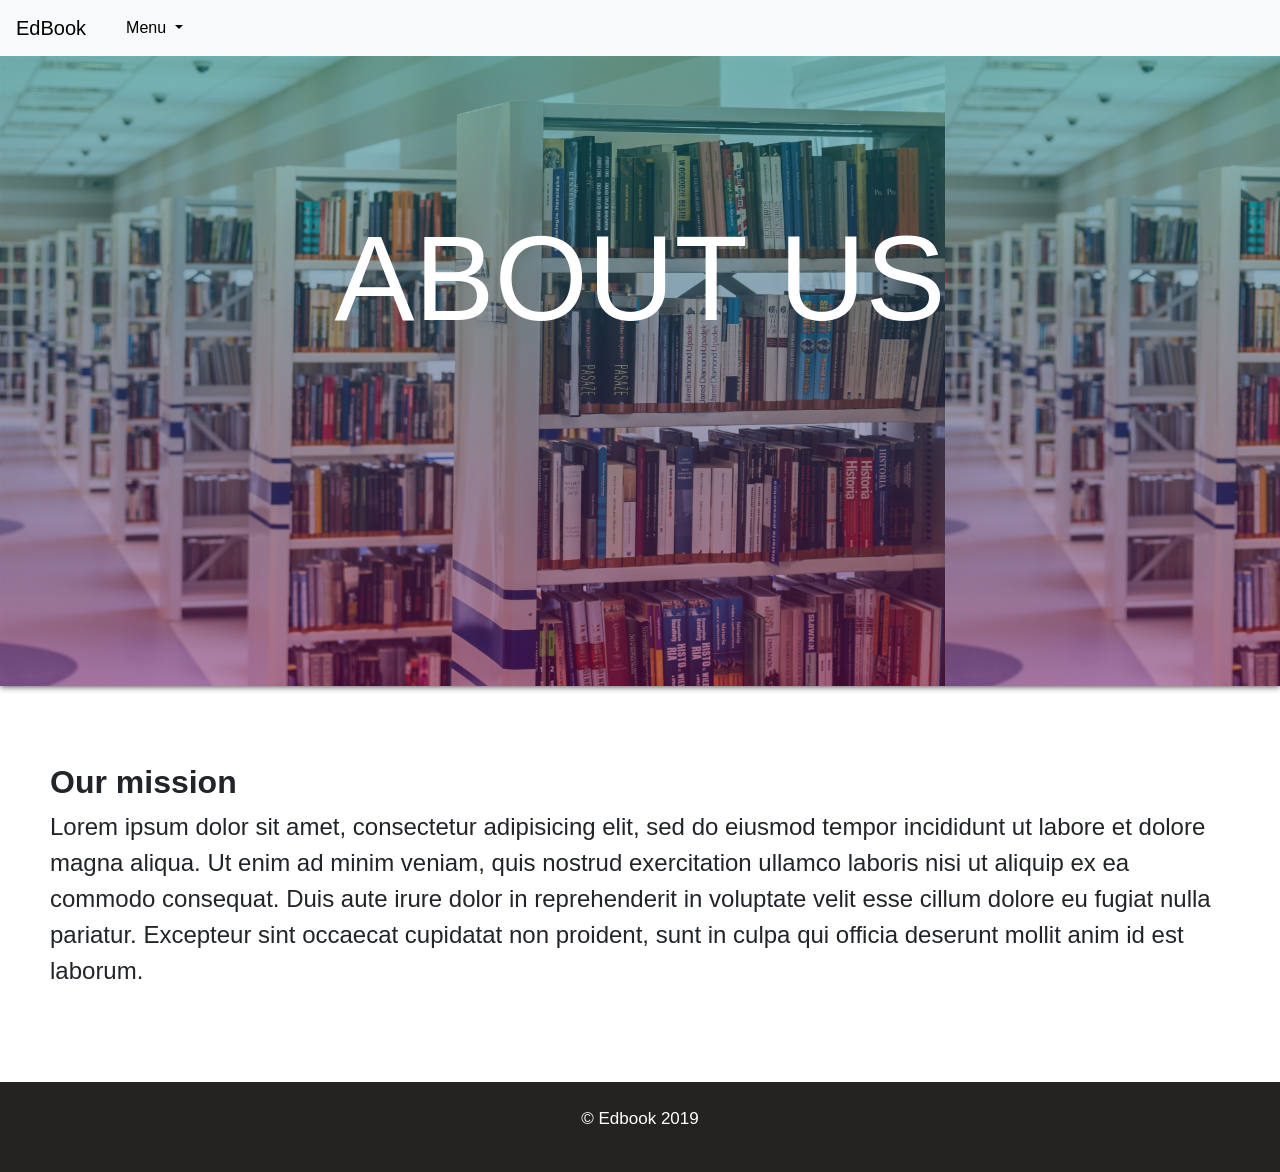
==== about.html @ d1d8c7ea "Update about.html" ====
<!DOCTYPE html>
<html>
<head>
	<title>About Page</title>
	<link rel="stylesheet" type="text/css" href="style.css">
	<link rel="stylesheet" type="text/css" href="style-about.css">
	<link rel="stylesheet" href="https://stackpath.bootstrapcdn.com/bootstrap/4.3.1/css/bootstrap.min.css">
	<script src="https://code.jquery.com/jquery-3.3.1.slim.min.js"></script>
<script src="https://cdnjs.cloudflare.com/ajax/libs/popper.js/1.14.7/umd/popper.min.js"></script>
<script src="https://stackpath.bootstrapcdn.com/bootstrap/4.3.1/js/bootstrap.min.js"></script>
</head>
<body>
	<section class="nav-bar">
		<nav class="navbar navbar-expand-lg navbar-light bg-light">
  <a class="navbar-brand" href="#">EdBook</a>
  <button class="navbar-toggler" type="button" data-toggle="collapse" data-target="#navbarNavDropdown" aria-controls="navbarNavDropdown" aria-expanded="false" aria-label="Toggle navigation">
    <span class="navbar-toggler-icon"></span>
  </button>
  <div class="collapse navbar-collapse" id="navbarNavDropdown">
    <ul class="navbar-nav">
      <li class="nav-item active">
        <a class="nav-link" href="#"><span class="sr-only">(current)</span></a>
      </li>
      <li class="nav-item dropdown">
        <a class="nav-link dropdown-toggle" href="#" id="navbarDropdownMenuLink" role="button" data-toggle="dropdown" aria-haspopup="true" aria-expanded="false">
          Menu
        </a>
        <div class="dropdown-menu" aria-labelledby="navbarDropdownMenuLink">
          <a class="dropdown-item" href="#">Action</a>
          <a class="dropdown-item" href="#">Another action</a>
          <a class="dropdown-item" href="#">Something else here</a>
        </div>
      </li>
    </ul>
  </div>
</nav>
	</section>
	<section class="promo">
		<h2>ABOUT US</h2>
	</section>

<section class="description">
    <h2>Our mission</h2>
    <p>Lorem ipsum dolor sit amet, consectetur adipisicing elit, sed do eiusmod
    tempor incididunt ut labore et dolore magna aliqua. Ut enim ad minim veniam,
    quis nostrud exercitation ullamco laboris nisi ut aliquip ex ea commodo
    consequat. Duis aute irure dolor in reprehenderit in voluptate velit esse
    cillum dolore eu fugiat nulla pariatur. Excepteur sint occaecat cupidatat non
    proident, sunt in culpa qui officia deserunt mollit anim id est laborum.</p></section>

  <section class="footer">
    <h3>&copy Edbook 2019</h3>
  </section>
</body>
</html>
---- style-about.css ----
.promo{
	height: 70vh;
	background-color: #00aba9;
	box-shadow: 0px 0px 7px;
	background-image:
linear-gradient(to bottom, rgba(0, 128, 128, 0.5), rgba(117, 19, 93, 0.5)),
url("books.jpg");
background-size: contain;
}
.promo h2{
	padding-top: 150px;
	color: white;
	font-size: 120px;
	text-align: center;
}
.description{
	padding-left: 50px;
	padding-right: 50px;
	padding-bottom: 77px;
	padding-top: 77px;
	font-family: sans-serif;
	font-size: 24px;
}
.description h2{
	font-weight: bold;
}
.nav-link{
	color: 	black!important;
}
.navbar-brand{
	color: 	black!important;
}
.dropdown-item{
	color: 	black!important;
}
.footer{
	height: 10vh;
	background-color: #242322;
	font-family: sans-serif;
}
.footer h3{
	padding-top: 27px;
	color: white;
	text-align: center;
	font-size: 17px;
}
.btn-dark{
	background-color: white!important;
	color: #242332!important;
}
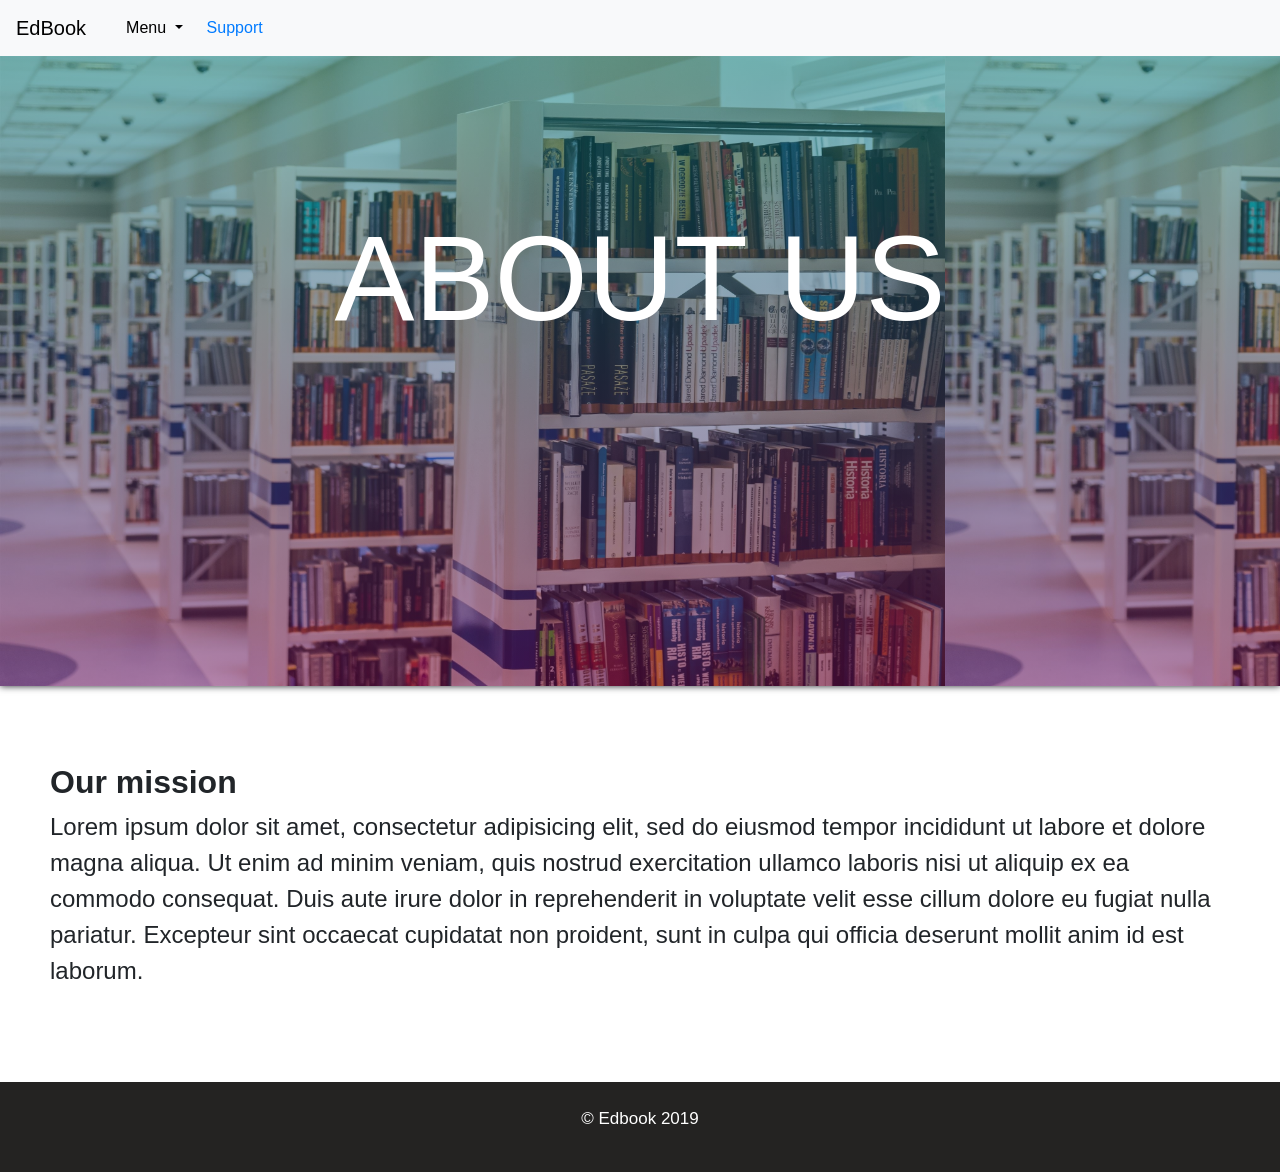
==== commit db3138f7: "a" ====
--- a/about.html
+++ b/about.html
@@ -1,8 +1,7 @@
 <!DOCTYPE html>
 <html>
 <head>
-	<title>About Page</title>
-	<link rel="stylesheet" type="text/css" href="style.css">
+	<title>Main Page</title>
 	<link rel="stylesheet" type="text/css" href="style-about.css">
 	<link rel="stylesheet" href="https://stackpath.bootstrapcdn.com/bootstrap/4.3.1/css/bootstrap.min.css">
 	<script src="https://code.jquery.com/jquery-3.3.1.slim.min.js"></script>
@@ -10,9 +9,9 @@
 <script src="https://stackpath.bootstrapcdn.com/bootstrap/4.3.1/js/bootstrap.min.js"></script>
 </head>
 <body>
-	<section class="nav-bar">
-		<nav class="navbar navbar-expand-lg navbar-light bg-light">
-  <a class="navbar-brand" href="#">EdBook</a>
+  <section class="nav-bar">
+    <nav class="navbar navbar-expand-lg navbar-light bg-light">
+  <a class="navbar-brand" href="main.html">EdBook</a>
   <button class="navbar-toggler" type="button" data-toggle="collapse" data-target="#navbarNavDropdown" aria-controls="navbarNavDropdown" aria-expanded="false" aria-label="Toggle navigation">
     <span class="navbar-toggler-icon"></span>
   </button>
@@ -28,12 +27,22 @@
         <div class="dropdown-menu" aria-labelledby="navbarDropdownMenuLink">
           <a class="dropdown-item" href="#">Action</a>
           <a class="dropdown-item" href="#">Another action</a>
-          <a class="dropdown-item" href="#">Something else here</a>
+          <a class="dropdown-item" href="Teacher_Hiring_Page.html">Teachers for Hire</a>
         </div>
+                              </a>
+        <li>
+    <nav class="navbar navbar-expand-lg navbar-light bg-light">
+  <a class="navbar-brand-help" href="Support.html">Support</a>
+  <button class="navbar-toggler" type="button" data-toggle="collapse" data-target="#navbarNavDropdown" aria-controls="navbarNavDropdown" aria-expanded="false" aria-label="Toggle navigation">
+     <span class="navbar-toggler-icon"></span>
+  </button></li>
+        </a>
+
       </li>
     </ul>
   </div>
 </nav>
+
 	</section>
 	<section class="promo">
 		<h2>ABOUT US</h2>
--- a/style-about.css
+++ b/style-about.css
@@ -4,7 +4,7 @@
 	box-shadow: 0px 0px 7px;
 	background-image:
 linear-gradient(to bottom, rgba(0, 128, 128, 0.5), rgba(117, 19, 93, 0.5)),
-url("books.jpg");
+url("img/books.jpg");
 background-size: contain;
 }
 .promo h2{
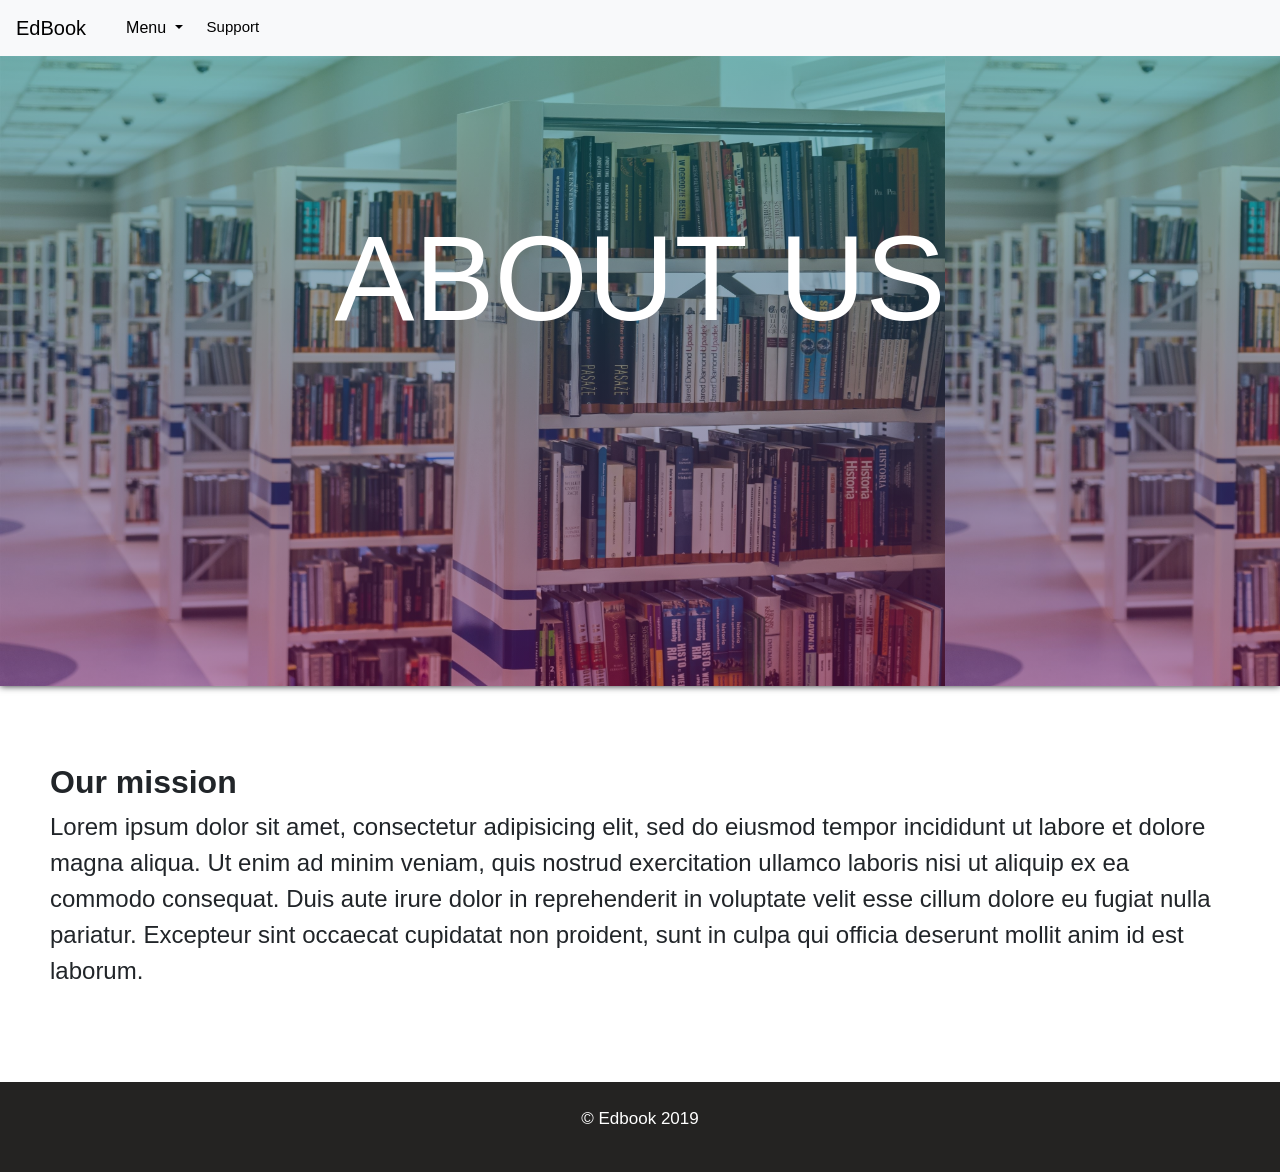
==== commit c4e000c3: "a" ====
--- a/about.html
+++ b/about.html
@@ -1,7 +1,7 @@
 <!DOCTYPE html>
 <html>
 <head>
-	<title>Main Page</title>
+	<title>Support Page</title>
 	<link rel="stylesheet" type="text/css" href="style-about.css">
 	<link rel="stylesheet" href="https://stackpath.bootstrapcdn.com/bootstrap/4.3.1/css/bootstrap.min.css">
 	<script src="https://code.jquery.com/jquery-3.3.1.slim.min.js"></script>
--- a/style-about.css
+++ b/style-about.css
@@ -30,6 +30,11 @@
 .navbar-brand{
 	color: 	black!important;
 }
+.navbar-brand-help{
+	text-decoration: none;
+	color: 	black!important;
+	font-size: 15px;
+}
 .dropdown-item{
 	color: 	black!important;
 }
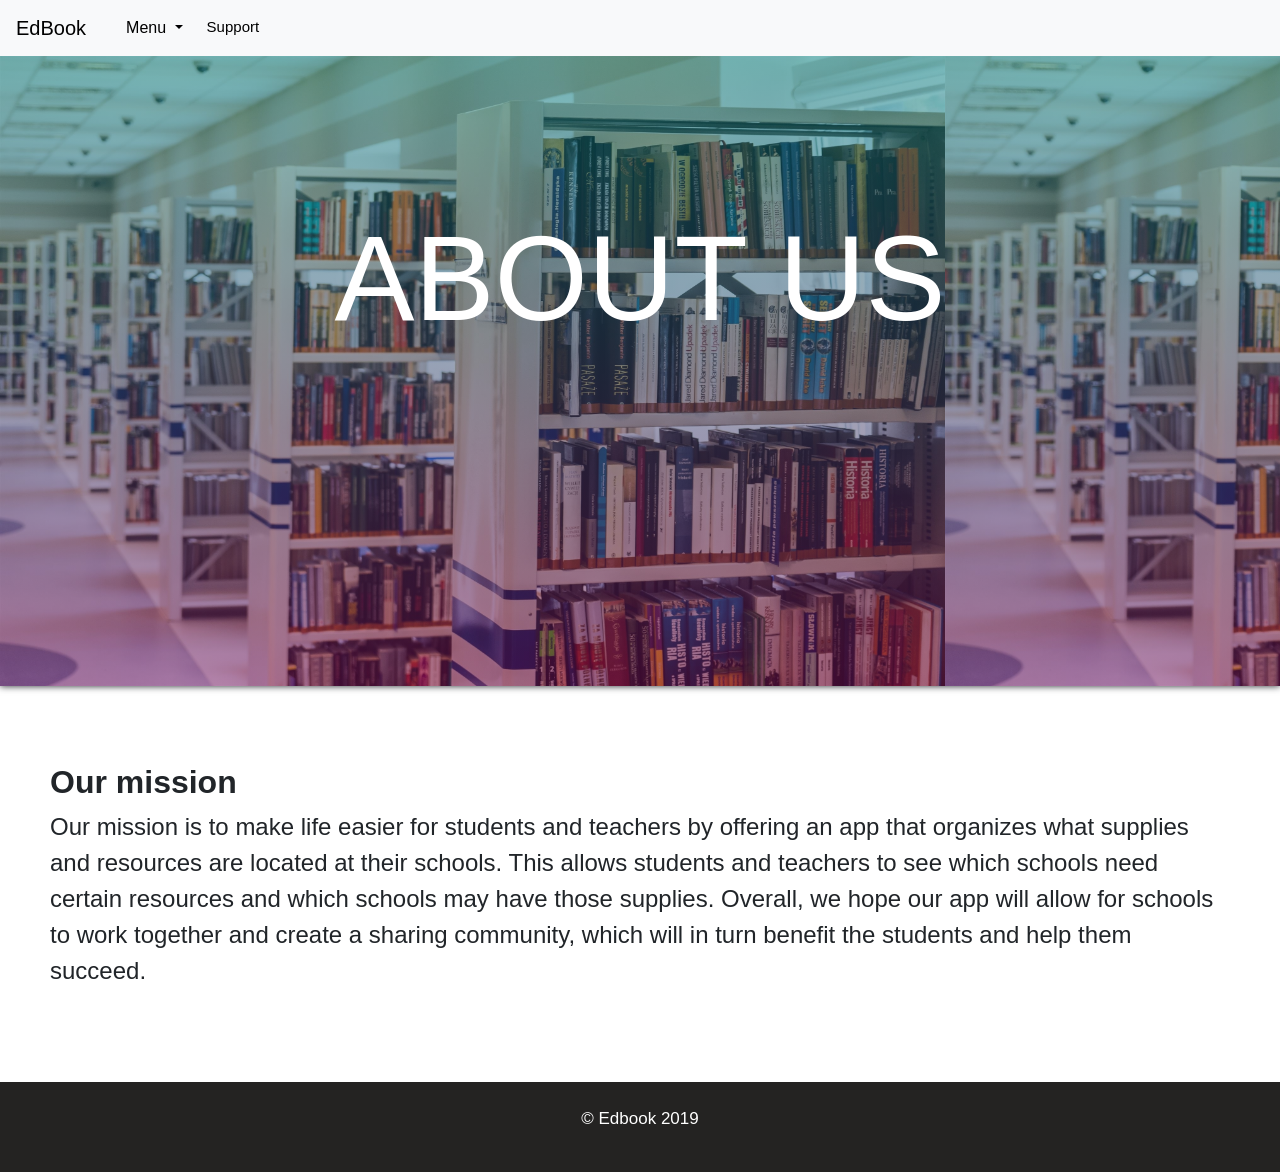
==== commit 7993b869: "Update about.html" ====
--- a/about.html
+++ b/about.html
@@ -25,8 +25,6 @@
           Menu
         </a>
         <div class="dropdown-menu" aria-labelledby="navbarDropdownMenuLink">
-          <a class="dropdown-item" href="#">Action</a>
-          <a class="dropdown-item" href="#">Another action</a>
           <a class="dropdown-item" href="Teacher_Hiring_Page.html">Teachers for Hire</a>
         </div>
                               </a>
@@ -50,12 +48,7 @@
 
 <section class="description">
     <h2>Our mission</h2>
-    <p>Lorem ipsum dolor sit amet, consectetur adipisicing elit, sed do eiusmod
-    tempor incididunt ut labore et dolore magna aliqua. Ut enim ad minim veniam,
-    quis nostrud exercitation ullamco laboris nisi ut aliquip ex ea commodo
-    consequat. Duis aute irure dolor in reprehenderit in voluptate velit esse
-    cillum dolore eu fugiat nulla pariatur. Excepteur sint occaecat cupidatat non
-    proident, sunt in culpa qui officia deserunt mollit anim id est laborum.</p></section>
+    <p>Our mission is to make life easier for students and teachers by offering an app that organizes what supplies and resources are located at their schools. This allows students and teachers to see which schools need certain resources and which schools may have those supplies. Overall, we hope our app will allow for schools to work together and create a sharing community, which will in turn benefit the students and help them succeed.</p></section>
 
   <section class="footer">
     <h3>&copy Edbook 2019</h3>
